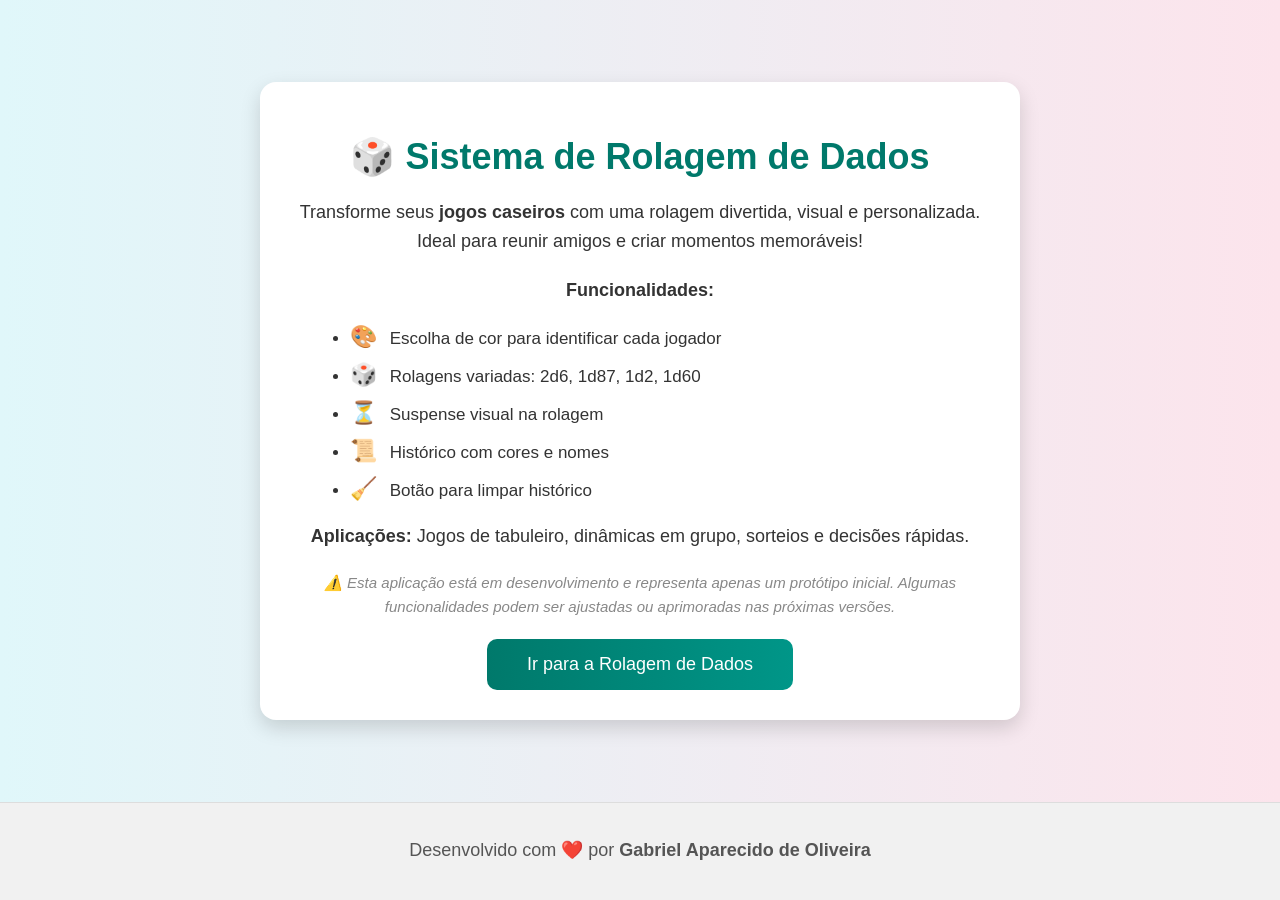
==== index.html @ bfc140ba "Update and rename index to index.html" ====
<!DOCTYPE html>
<html lang="pt-BR">
<head>
  <meta charset="UTF-8">
  <title>Bem-vindo ao Sistema de Rolagem</title>
  <style>
    html, body {
      height: 100%;
      margin: 0;
      padding: 0;
      font-family: 'Segoe UI', sans-serif;
      background: linear-gradient(to right, #e0f7fa, #fce4ec);
      color: #333;
      display: flex;
      flex-direction: column;
    }

    main {
      flex: 1;
      display: flex;
      justify-content: center;
      align-items: center;
      padding: 40px 20px;
    }

    .container {
      max-width: 700px;
      padding: 30px;
      background: #fff;
      border-radius: 16px;
      box-shadow: 0 8px 20px rgba(0,0,0,0.15);
      text-align: center;
      animation: fadeIn 1.2s ease-out;
    }

    @keyframes fadeIn {
      from { opacity: 0; transform: translateY(20px); }
      to { opacity: 1; transform: translateY(0); }
    }

    h1 {
      font-size: 36px;
      margin-bottom: 20px;
      color: #00796B;
    }

    p {
      font-size: 18px;
      line-height: 1.6;
      margin-bottom: 20px;
    }

    ul {
      text-align: left;
      margin: 0 auto 20px;
      max-width: 600px;
      padding-left: 20px;
      font-size: 17px;
    }

    li {
      margin-bottom: 12px;
    }

    .btn {
      background: linear-gradient(to right, #00796B, #009688);
      color: white;
      border: none;
      padding: 15px 40px;
      font-size: 18px;
      border-radius: 10px;
      cursor: pointer;
      transition: transform 0.3s ease, box-shadow 0.3s ease;
    }

    .btn:hover {
      transform: scale(1.05);
      box-shadow: 0 0 10px rgba(0,121,107,0.6);
    }

    .emoji {
      font-size: 22px;
      margin-right: 8px;
    }

    footer {
      padding: 15px 0;
      background-color: #f1f1f1;
      border-top: 1px solid #ddd;
      text-align: center;
      font-size: 15px;
      color: #555;
    }
  </style>
</head>
<body>
  <main>
    <div class="container">
      <h1>🎲 Sistema de Rolagem de Dados</h1>
      <p>Transforme seus <strong>jogos caseiros</strong> com uma rolagem divertida, visual e personalizada. Ideal para reunir amigos e criar momentos memoráveis!</p>

      <p><strong>Funcionalidades:</strong></p>
      <ul>
        <li><span class="emoji">🎨</span> Escolha de cor para identificar cada jogador</li>
        <li><span class="emoji">🎲</span> Rolagens variadas: 2d6, 1d87, 1d2, 1d60</li>
        <li><span class="emoji">⏳</span> Suspense visual na rolagem</li>
        <li><span class="emoji">📜</span> Histórico com cores e nomes</li>
        <li><span class="emoji">🧹</span> Botão para limpar histórico</li>
      </ul>

      <p><strong>Aplicações:</strong> Jogos de tabuleiro, dinâmicas em grupo, sorteios e decisões rápidas.</p>

      <p style="font-size: 15px; color: #888; font-style: italic;">
        ⚠️ Esta aplicação está em desenvolvimento e representa apenas um protótipo inicial. Algumas funcionalidades podem ser ajustadas ou aprimoradas nas próximas versões.
      </p>

      <button class="btn" onclick="irParaRolagem()">Ir para a Rolagem de Dados</button>
    </div>
  </main>

  <footer>
    <p>Desenvolvido com ❤️ por <strong>Gabriel Aparecido de Oliveira</strong></p>
  </footer>

  <script>
    function irParaRolagem() {
      window.location.href = "rolagem.html"; // Altere para o nome real do seu arquivo de rolagem
    }
  </script>
</body>
</html>
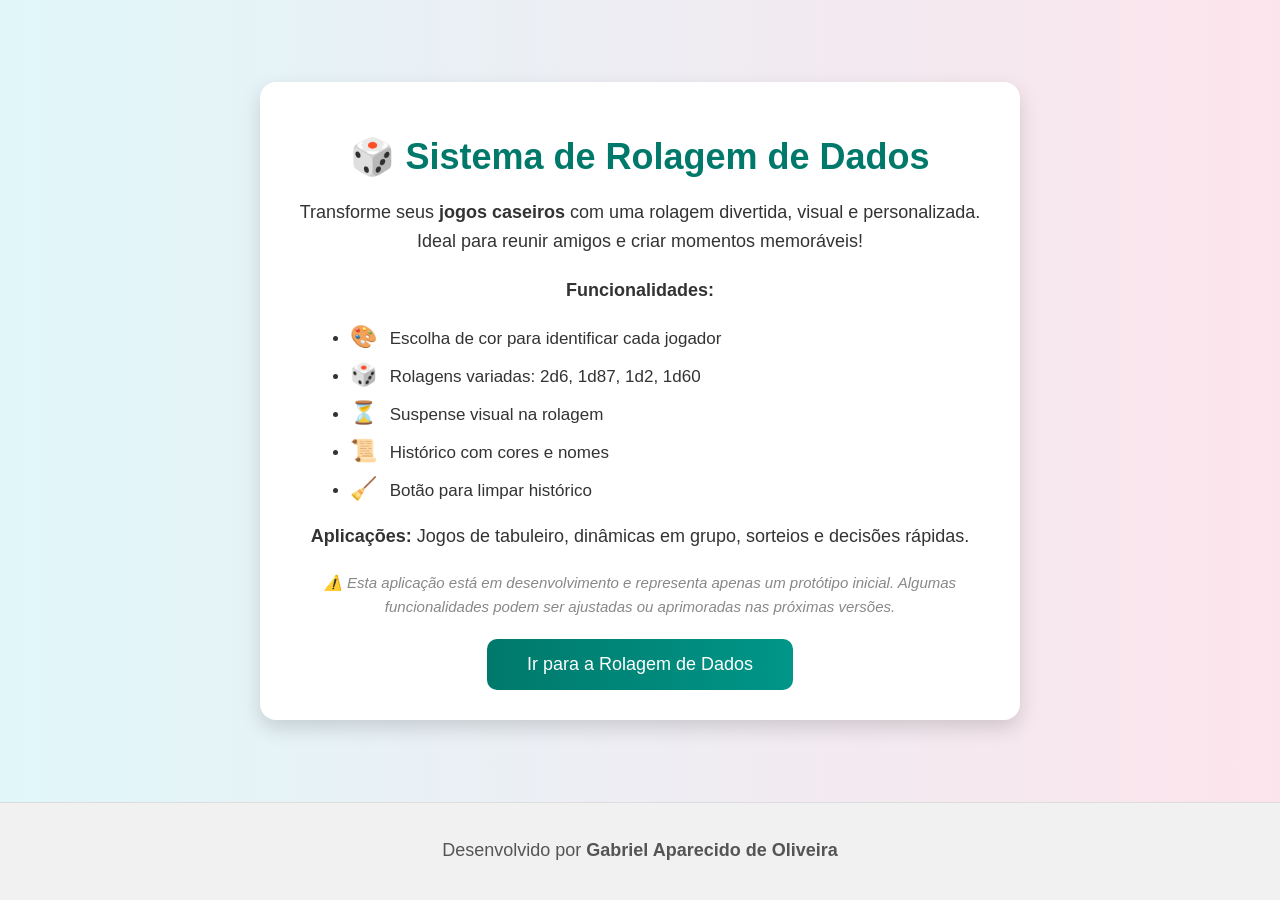
==== commit 84a5f8d4: "Update index.html" ====
--- a/index.html
+++ b/index.html
@@ -119,7 +119,7 @@
   </main>
 
   <footer>
-    <p>Desenvolvido com ❤️ por <strong>Gabriel Aparecido de Oliveira</strong></p>
+    <p>Desenvolvido por <strong>Gabriel Aparecido de Oliveira</strong></p>
   </footer>
 
   <script>
@@ -129,3 +129,4 @@
   </script>
 </body>
 </html>
+
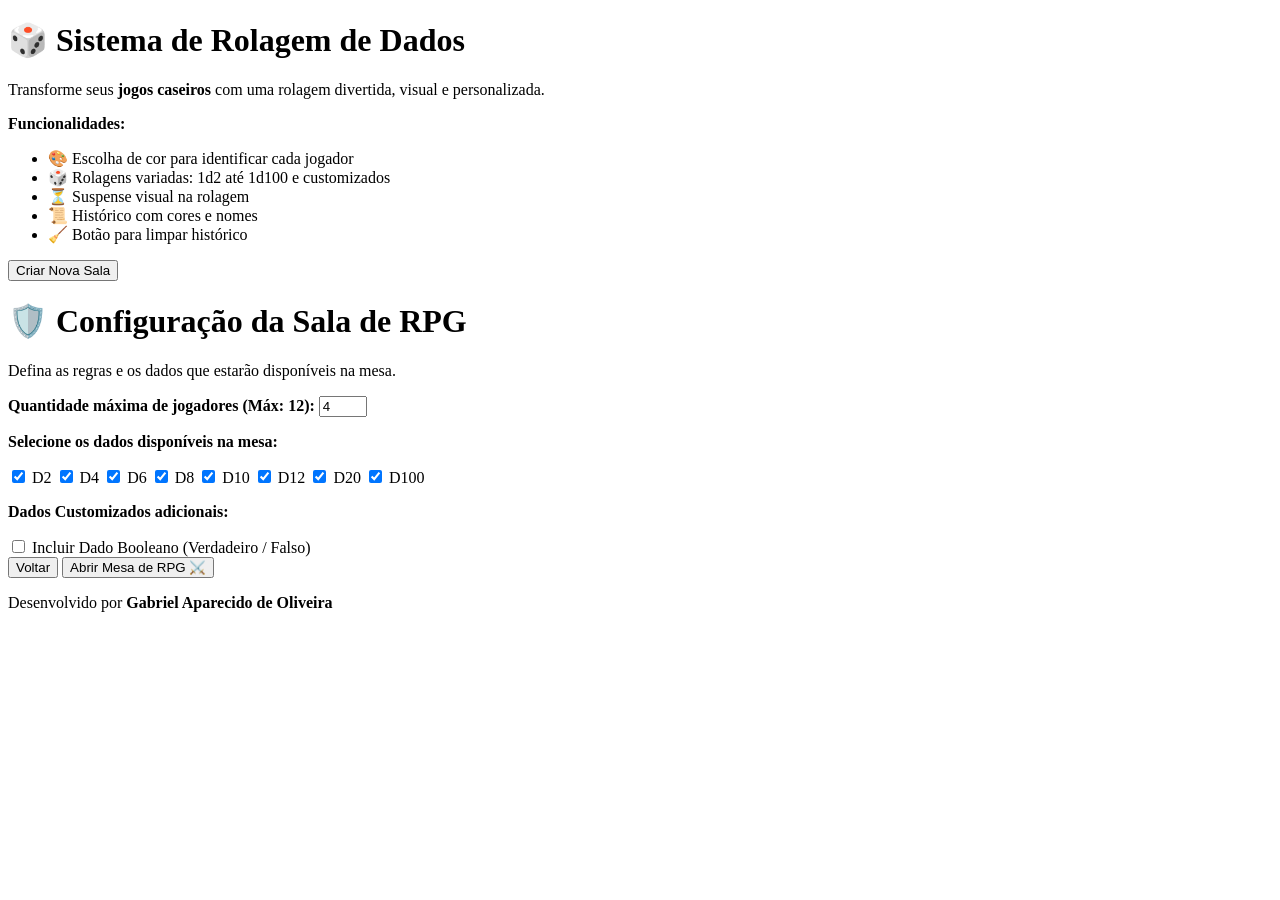
==== commit 0121cb82: "Refactor index.html structure and styles Index.html" ====
--- a/index.html
+++ b/index.html
@@ -2,119 +2,68 @@
 <html lang="pt-BR">
 <head>
   <meta charset="UTF-8">
+  <meta name="viewport" content="width=device-width, initial-scale=1.0">
   <title>Bem-vindo ao Sistema de Rolagem</title>
-  <style>
-    html, body {
-      height: 100%;
-      margin: 0;
-      padding: 0;
-      font-family: 'Segoe UI', sans-serif;
-      background: linear-gradient(to right, #e0f7fa, #fce4ec);
-      color: #333;
-      display: flex;
-      flex-direction: column;
-    }
-
-    main {
-      flex: 1;
-      display: flex;
-      justify-content: center;
-      align-items: center;
-      padding: 40px 20px;
-    }
-
-    .container {
-      max-width: 700px;
-      padding: 30px;
-      background: #fff;
-      border-radius: 16px;
-      box-shadow: 0 8px 20px rgba(0,0,0,0.15);
-      text-align: center;
-      animation: fadeIn 1.2s ease-out;
-    }
-
-    @keyframes fadeIn {
-      from { opacity: 0; transform: translateY(20px); }
-      to { opacity: 1; transform: translateY(0); }
-    }
-
-    h1 {
-      font-size: 36px;
-      margin-bottom: 20px;
-      color: #00796B;
-    }
-
-    p {
-      font-size: 18px;
-      line-height: 1.6;
-      margin-bottom: 20px;
-    }
-
-    ul {
-      text-align: left;
-      margin: 0 auto 20px;
-      max-width: 600px;
-      padding-left: 20px;
-      font-size: 17px;
-    }
-
-    li {
-      margin-bottom: 12px;
-    }
-
-    .btn {
-      background: linear-gradient(to right, #00796B, #009688);
-      color: white;
-      border: none;
-      padding: 15px 40px;
-      font-size: 18px;
-      border-radius: 10px;
-      cursor: pointer;
-      transition: transform 0.3s ease, box-shadow 0.3s ease;
-    }
-
-    .btn:hover {
-      transform: scale(1.05);
-      box-shadow: 0 0 10px rgba(0,121,107,0.6);
-    }
-
-    .emoji {
-      font-size: 22px;
-      margin-right: 8px;
-    }
-
-    footer {
-      padding: 15px 0;
-      background-color: #f1f1f1;
-      border-top: 1px solid #ddd;
-      text-align: center;
-      font-size: 15px;
-      color: #555;
-    }
-  </style>
+  <link rel="stylesheet" href="css/style.css">
+  <link rel="stylesheet" href="css/index.css">
 </head>
 <body>
   <main>
-    <div class="container">
+    <!-- BLOCO 1: Apresentação -->
+    <div id="container-apresentacao" class="container">
       <h1>🎲 Sistema de Rolagem de Dados</h1>
-      <p>Transforme seus <strong>jogos caseiros</strong> com uma rolagem divertida, visual e personalizada. Ideal para reunir amigos e criar momentos memoráveis!</p>
+      <p>Transforme seus <strong>jogos caseiros</strong> com uma rolagem divertida, visual e personalizada.</p>
 
       <p><strong>Funcionalidades:</strong></p>
       <ul>
         <li><span class="emoji">🎨</span> Escolha de cor para identificar cada jogador</li>
-        <li><span class="emoji">🎲</span> Rolagens variadas: 2d6, 1d87, 1d2, 1d60</li>
+        <li><span class="emoji">🎲</span> Rolagens variadas: 1d2 até 1d100 e customizados</li>
         <li><span class="emoji">⏳</span> Suspense visual na rolagem</li>
         <li><span class="emoji">📜</span> Histórico com cores e nomes</li>
         <li><span class="emoji">🧹</span> Botão para limpar histórico</li>
       </ul>
 
-      <p><strong>Aplicações:</strong> Jogos de tabuleiro, dinâmicas em grupo, sorteios e decisões rápidas.</p>
+      <button class="btn" onclick="mostrarConfiguracaoSala()">Criar Nova Sala</button>
+    </div>
 
-      <p style="font-size: 15px; color: #888; font-style: italic;">
-        ⚠️ Esta aplicação está em desenvolvimento e representa apenas um protótipo inicial. Algumas funcionalidades podem ser ajustadas ou aprimoradas nas próximas versões.
-      </p>
+    <!-- BLOCO 2: Configuração da Sala (Limite de 12 jogadores e Dados) -->
+    <div id="container-config-sala" class="container hidden">
+      <h1>🛡️ Configuração da Sala de RPG</h1>
+      <p>Defina as regras e os dados que estarão disponíveis na mesa.</p>
 
-      <button class="btn" onclick="irParaRolagem()">Ir para a Rolagem de Dados</button>
+      <form id="form-criar-sala" onsubmit="criarMesaRpg(event)">
+        <div class="form-group">
+          <label for="qtd-jogadores"><strong>Quantidade máxima de jogadores (Máx: 12):</strong></label>
+          <input type="number" id="qtd-jogadores" min="1" max="12" value="4" required>
+        </div>
+
+        <div class="form-group">
+          <p><strong>Selecione os dados disponíveis na mesa:</strong></p>
+          <div class="grid-dados">
+            <label><input type="checkbox" name="dados-rpg" value="d2" checked> D2</label>
+            <label><input type="checkbox" name="dados-rpg" value="d4" checked> D4</label>
+            <label><input type="checkbox" name="dados-rpg" value="d6" checked> D6</label>
+            <label><input type="checkbox" name="dados-rpg" value="d8" checked> D8</label>
+            <label><input type="checkbox" name="dados-rpg" value="d10" checked> D10</label>
+            <label><input type="checkbox" name="dados-rpg" value="d12" checked> D12</label>
+            <label><input type="checkbox" name="dados-rpg" value="d20" checked> D20</label>
+            <label><input type="checkbox" name="dados-rpg" value="d100" checked> D100</label>
+          </div>
+        </div>
+
+        <div class="form-group">
+          <p><strong>Dados Customizados adicionais:</strong></p>
+          <label>
+            <input type="checkbox" id="incluir-booleano" value="booleano"> 
+            Incluir Dado Booleano (Verdadeiro / Falso)
+          </label>
+        </div>
+
+        <div class="botoes-container">
+          <button type="button" class="btn btn-secundario" onclick="voltarParaApresentacao()">Voltar</button>
+          <button type="submit" class="btn">Abrir Mesa de RPG ⚔️</button>
+        </div>
+      </form>
     </div>
   </main>
 
@@ -122,11 +71,6 @@
     <p>Desenvolvido por <strong>Gabriel Aparecido de Oliveira</strong></p>
   </footer>
 
-  <script>
-    function irParaRolagem() {
-      window.location.href = "rolagem.html"; // Altere para o nome real do seu arquivo de rolagem
-    }
-  </script>
+  <script src="js/salas.js"></script>
 </body>
 </html>
-
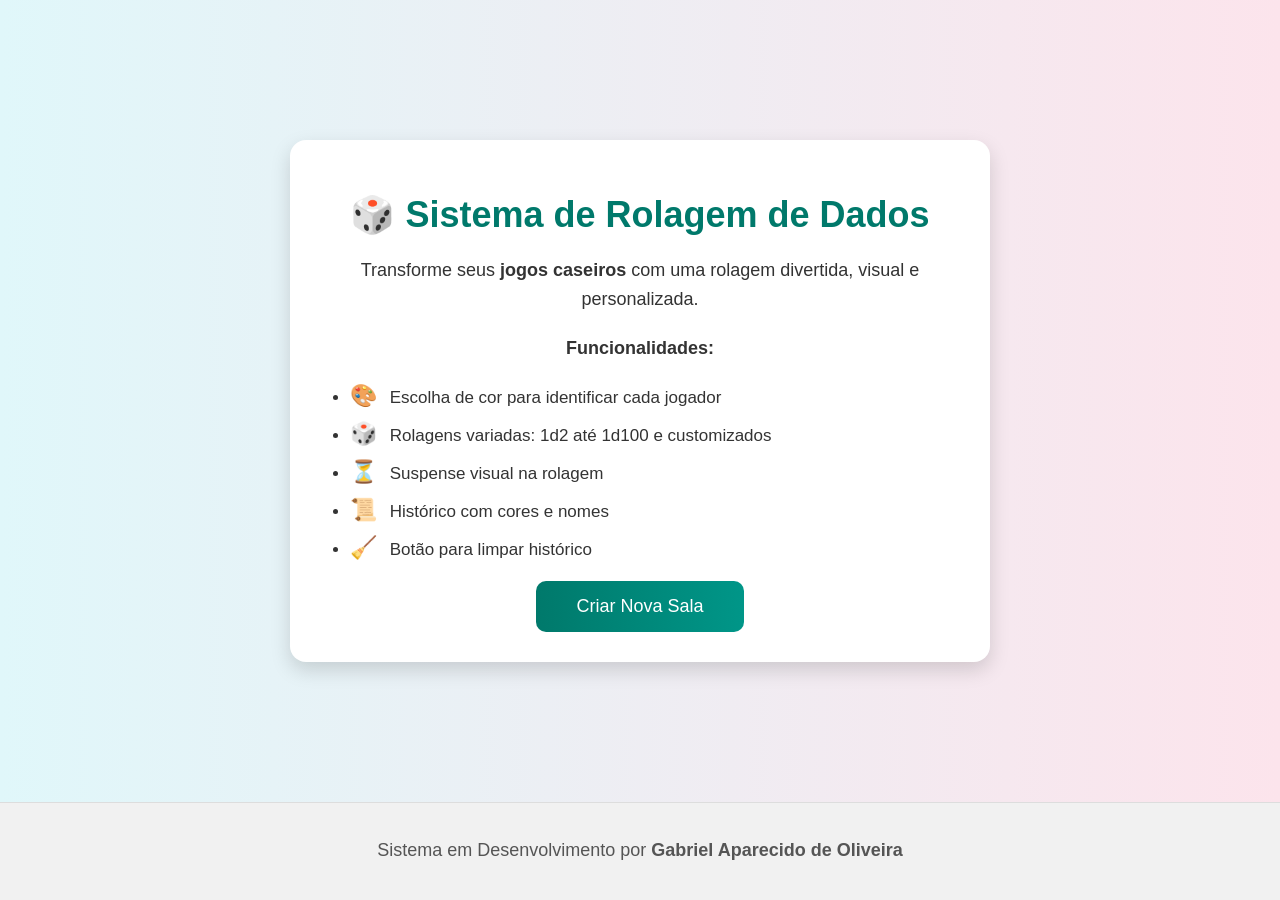
==== commit 0fb2611f: "Update index.html" ====
--- a/index.html
+++ b/index.html
@@ -68,7 +68,7 @@
   </main>
 
   <footer>
-    <p>Desenvolvido por <strong>Gabriel Aparecido de Oliveira</strong></p>
+    <p>Sistema em Desenvolvimento por <strong>Gabriel Aparecido de Oliveira</strong></p>
   </footer>
 
   <script src="js/salas.js"></script>
--- a/css/index.css
+++ b/css/index.css
@@ -0,0 +1,166 @@
+/* ==========================================
+   ESTILOS DA TELA INICIAL (INDEX.HTML)
+   ========================================== */
+
+html, body {
+  height: 100%;
+  margin: 0;
+  padding: 0;
+  font-family: 'Segoe UI', sans-serif;
+  background: linear-gradient(to right, #e0f7fa, #fce4ec);
+  color: #333;
+  display: flex;
+  flex-direction: column;
+}
+
+main {
+  flex: 1;
+  display: flex;
+  justify-content: center;
+  align-items: center;
+  padding: 40px 20px;
+}
+
+.container {
+  max-width: 700px;
+  width: 100%;
+  padding: 30px;
+  background: #fff;
+  border-radius: 16px;
+  box-shadow: 0 8px 20px rgba(0,0,0,0.15);
+  text-align: center;
+  animation: fadeIn 0.6s ease-out;
+  box-sizing: border-box;
+}
+
+@keyframes fadeIn {
+  from { opacity: 0; transform: translateY(20px); }
+  to { opacity: 1; transform: translateY(0); }
+}
+
+/* Classes utilitárias */
+.hidden {
+  display: none !important;
+}
+
+h1 {
+  font-size: 36px;
+  margin-bottom: 20px;
+  color: #00796B;
+}
+
+p {
+  font-size: 18px;
+  line-height: 1.6;
+  margin-bottom: 20px;
+}
+
+ul {
+  text-align: left;
+  margin: 0 auto 20px;
+  max-width: 600px;
+  padding-left: 20px;
+  font-size: 17px;
+}
+
+li {
+  margin-bottom: 12px;
+}
+
+.btn {
+  background: linear-gradient(to right, #00796B, #009688);
+  color: white;
+  border: none;
+  padding: 15px 40px;
+  font-size: 18px;
+  border-radius: 10px;
+  cursor: pointer;
+  transition: transform 0.3s ease, box-shadow 0.3s ease;
+}
+
+.btn:hover {
+  transform: scale(1.05);
+  box-shadow: 0 0 10px rgba(0,121,107,0.6);
+}
+
+.btn-secundario {
+  background: #757575 !important;
+}
+
+.emoji {
+  font-size: 22px;
+  margin-right: 8px;
+}
+
+/* Customização do Formulário de Criação de Sala */
+.form-group {
+  text-align: left;
+  margin-bottom: 25px;
+  background: #f9f9f9;
+  padding: 20px;
+  border-radius: 12px;
+  border: 1px solid #eee;
+}
+
+.form-group label {
+  display: block;
+  margin-bottom: 10px;
+  font-size: 16px;
+}
+
+.form-group input[type="number"] {
+  width: 90px;
+  padding: 10px;
+  font-size: 16px;
+  border-radius: 8px;
+  border: 1px solid #ccc;
+  text-align: center;
+}
+
+/* Grid para organizar as caixinhas de seleção dos dados */
+.grid-dados {
+  display: grid;
+  grid-template-columns: repeat(4, 1fr);
+  gap: 12px;
+  margin-top: 15px;
+}
+
+.grid-dados label {
+  display: flex;
+  align-items: center;
+  justify-content: center;
+  gap: 8px;
+  background: #fff;
+  padding: 12px;
+  border: 1px solid #ddd;
+  border-radius: 8px;
+  cursor: pointer;
+  font-weight: bold;
+  transition: background 0.2s;
+}
+
+.grid-dados label:hover {
+  background: #e0f2f1;
+  border-color: #00796B;
+}
+
+.grid-dados input[type="checkbox"] {
+  transform: scale(1.2);
+  cursor: pointer;
+}
+
+.botoes-container {
+  display: flex;
+  justify-content: space-between;
+  gap: 15px;
+  margin-top: 25px;
+}
+
+footer {
+  padding: 15px 0;
+  background-color: #f1f1f1;
+  border-top: 1px solid #ddd;
+  text-align: center;
+  font-size: 15px;
+  color: #555;
+}
